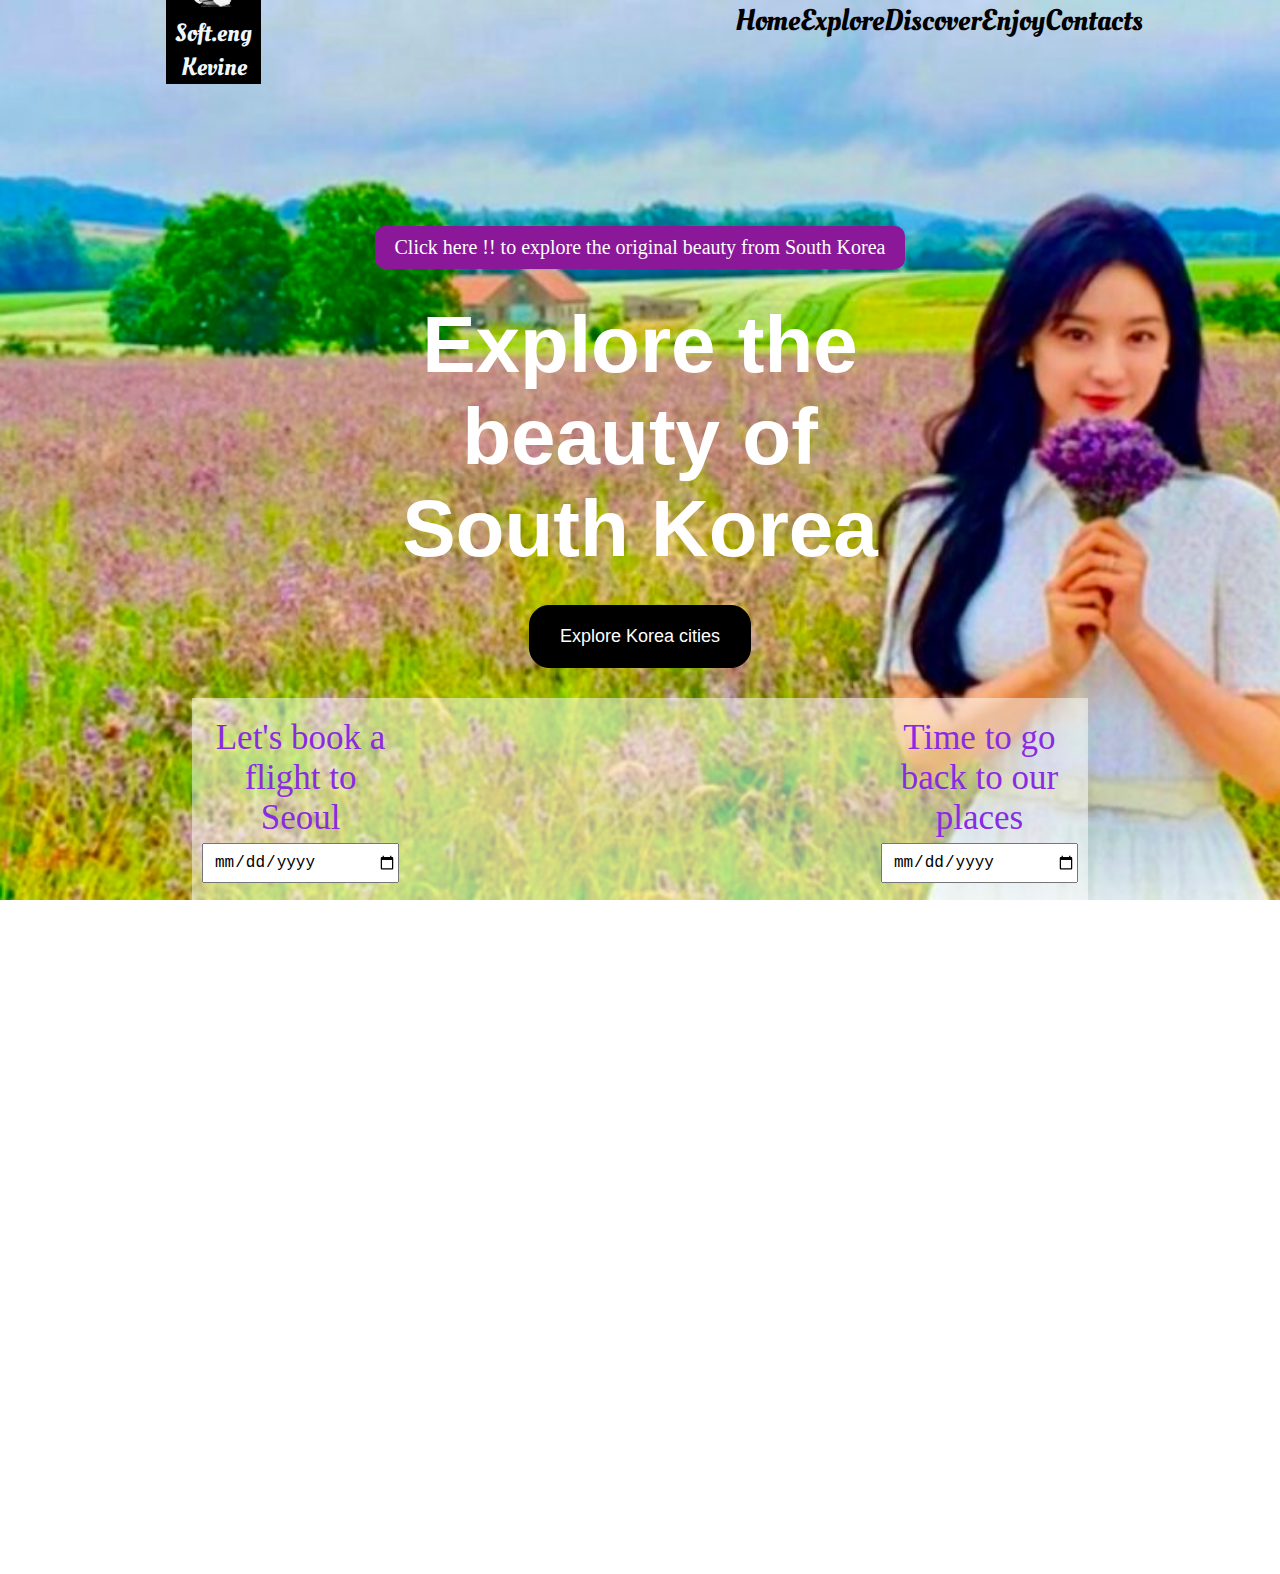
==== index.html @ 48783c7e "practices" ====
<!DOCTYPE html>
<html lang="en">
<head>
    <meta charset="UTF-8">
    <meta name="viewport" content="width=device-width, initial-scale=1.0">
    <title>Kevine</title>
    <link rel="stylesheet" href="styles.css">
    <link rel="stylesheet" href="https://cdnjs.cloudflare.com/ajax/libs/font-awesome/6.0.0-beta3/css/all.min.css">
</head>
<body>
        <!-- banner area -->
    <section class="banner">
        <!-- header area  -->
        <header class="banner-header">

            <div class="logo">
                <p class="logo-text"><img src="images/Screenshot_20241127-194446-Photoroom-Photoroom.png" class="logo-image">  Soft.eng Kevine  </p>
            </div>
            <nav class="navigation">
                <ul class="nav-links">
                    <li class="nav-linkings">Home</li>
                    <li class="nav-linkings">  Explore</li>
                    <li class="nav-linkings">Discover</li>
                    <li class="nav-linkings">Enjoy</li>
                    <li class="nav-linkings">Contacts</li>
                </ul>

            </nav>

        </header>
        <!-- call to action -->
<div class="banner-details">
    <div class="badge"><a href="explore.html" class="banner-exploring">Click here !! to explore the original beauty from South Korea</a></div>
    
    <h1 class="banner-heading"> Explore the beauty of South Korea</h1>
    <button class="btn"><a href="explore.html" class="exploring-button">Explore Korea cities</a></button>
    <div class="booking">
        <div class="inp">
            <label for ='checkin'>Let's book a flight to Seoul</label>
            <input type="date">

        </div>
            <div class="inp">
                <label for ='checkout'>Time to go back to our places</label>
                <input type="date">
    
            </div>


    </div>

</div>


    </section>
    <!-- About us -->

     <section class="about">
        <div class="icons">
            <i class="fa-solid fa-earth-americas"></i>
            <i class="fa-solid fa-plane"></i>
            <i class="fa-solid fa-plane-departure"></i>
        </div>
        <p class="about-paragraph">
            My dream destination is South Korea because I was attracted to their beautiful country and people!
             I mean both their heart and beauty is top notch! Firstly South Korea is a peaceful country compared
              to North Korea. Secondly It is a developed country with many attractive cultures.
               It's where the SAMSUNG company is based, and <a href="https://www.instagram.com/thv/?hl=en">V from BTS </a> is the ambassador.  
               They are rich in their entertainment industry where they have the top tier K-pop and K-drama industry.
            The first time I learned about South Korea was in 2020 during Covid-19 period. We got our movie from a cyber,
             and he gave us a movie called “Innocent man” by Song Joong Ki, I was amazed to see how humble, beautiful everything was, 
             then we went to Lee Min Ho , It was a perfect human being to see, as in it was very nice to see how clean their movies are,
              only the beauty of the first and second actors are enough to love the whole movie. If I make it in life I will take a tour to South Korea and explore by myself.


        </p>

     </section>
     <!-- why i choose south korea -->

</body>
</html>
---- styles.css ----
@import url('https://fonts.googleapis.com/css2?family=Oleo+Script:wght@400;700&display=swap');
/* This will help to set the margin and padding to zero because some elements have default margin and padding */
* {
    margin: 0;
    padding: 0;
    /* This means the margin and padding we add to an element is included in the border width and height. */
    box-sizing: border-box;
}
/* overflow hidden means it prevents scrolling horizontally (x) */
body, html {
    height: 100%;
    font-family: 'Oleo Script', system-ui;
    overflow-x: hidden; 
}
/* display flex will help to have effective layouts in the code
 and it gives more functionality like justify-content, align-items, and also helps the content to appear horizontally. */

.banner {

    justify-content: center;
    align-items: center;
    width: 100%;
    /* we use view port height to adjust the whole window's page. */
    height: 100vh;
    background-color: gray;
    background-image: url('images/southerns.jpeg');
    /* Ensure the entire image covers the containers */
    background-size: cover;
    /* Ensure that the background doesn't repeat more than once. */
    background-repeat: no-repeat;
    background-position: center;
    color: antiquewhite;
    text-align: center;
    display: flex;
    flex-direction: column;

    
}
.banner-header{

  width: 100%;
  /* height: 70px;
  background-color: brown; */
  padding: 0px 13%; 
  display: flex;
  justify-content: space-between;
  margin-top: -150px;
  font-size: 30px;
  margin-top: 8px;

  
}
.logo{
  width: 10%;
  height: 70px;
  /* background-color: yellow; */
  display: flex;
  flex-direction: column; 
  justify-content: center;
  align-items: center;
  font-weight: 500px;
  
}
.logo-text{
  width: 100%;
  background-color: black;
  color: aliceblue;
  text-align: center;
  font-size: 25px;
}
.navigation{
  width: 40%;
  /* background-color: blue; */
  height: 70px;
  color: rgb(0, 0, 0);
}
.nav-links {
  width: 100%;
  height: 70px;
  /* background-color: yellow; */
  list-style-type:none;
  display: flex;
  /* This align-items:center works vertically from head to bottom e.g when u have words on top
  and want them to come in the middle but still touching on the line of the width */
  align-items: center;
  justify-content: space-between;
  font-weight: 500px;
}
.banner-details{
  
  width: 100%;
  /* background-color: rgb(95, 92, 92); */
  padding: 20px 15%;
  margin-top: 150px;
  display: flex;
  flex-direction: column;
  align-items: center;
  row-gap: 30px;

}
.badge{
  width: max-content;
  padding: 10px 20px;
  background-color: rgb(138, 24, 153);
  font-family: 'poppins';
  font-size: 20px;
  border-radius: 10px;
  color: rgb(255, 255, 255);

}
.banner-heading{
  font-size: 80px;
  width: 60%;
  font-family:'Franklin Gothic Medium', 'Arial Narrow', Arial, sans-serif;
  color: rgb(255, 255, 255);
}
.btn{
  padding: 20px 30px;
  font-size: 18px;
  background-color: black;
  color: white;
  border: 1px solid black;
  cursor: pointer;
  border-radius: 20px;
}
.booking{
  width: 100%;
  padding: 20px 10px;
  background-color: rgba(255, 255, 255, .5);
  display: flex;
  color: blueviolet;
  justify-content: space-between;
  font-weight: 200px;
  font-size: 35px;
}
.inp{
  width: 22.5%;
  display: flex;
  flex-direction: column;
  font-family: 'poppins';
  row-gap: 5px;
}
input{
  height: 40px;
  text-indent: 5px;
  font-size: 16px;

}
.about{
  width: 100%;
  padding: 50px 15%;
  background-color: rgb(255, 255, 255);
  font-family: 'popins';
  font-size: 30px;
  font-weight: 200px;
  word-spacing: 10px;

}
.icons{
  display: flex;
  justify-content: space-between;
  color: blueviolet;
  font-size: 30px; 
}
.seoul{
  width: 100%;
  padding: 50px 15%;
  background-color: grey;
  font-family: 'poppins';
  align-items: center;
  display: flex;
  flex-direction: column;
}
.seoul-area{
  width: 100%;
  padding: 20px 20px;
  background-color: blueviolet;
  margin-top: 50px;
  display: flex;
  flex-wrap: wrap;
  gap: 30px;
}
.section-title{
  font-size: 30px;
}
.area{
  width: 30%;
  background-color: aliceblue;
}
.room-img{
  height: 350px;
  width: 100%;
  /* background-color: aquamarine; */
  overflow:  hidden;
}
.room-image{
  width: 100%;
}
.room-details{
  /* background-color: green; */
  padding: 10px;
  display: flex;
  flex-direction: column;
  align-items: flex-start ;
  row-gap: 10px;
}
.last{
  width: 100%;
  padding: 50px 15%;
  background-color: brown;
  display: flex;
  justify-content: space-between;
}
.last-part{
  width: 30%;
  padding: 20px;
  background-color: aquamarine;
  font-family: 'poppins';
  display: flex;
  flex-direction: column;
  row-gap: 10px; 
}
.logo2{
  width: 55%;

}
.sub-text{
  font-size: 14px;
}
.sub-area{
  width: 35%;
  padding: 20px;
  background-color: green;
  display: flex;
  justify-content: center;
  align-items: center;
  flex-direction: column;
  font-family: 'poppins';
}
.sub-inp{
  height: 60px;
  width: 60%;
}
.gallery{
  width: 100%;
  height: 90vh;
  padding: 4
  50px 15px;
  background-color: blue;
  background-image: url(images/korea.jpg);
  background-repeat: no-repeat;
  background-position: center;
  display: flex;
  align-items: center;
  justify-content: flex-end;

}
.gallery-detail{
  width: 60%;
  padding: 50px;
  background-color: aqua;
  display: flex;
  flex-direction: column;
  align-items: center;
  row-gap: 15px;
}
.gallery-details{
  font-size: 50px;

}
/* transform-scale: 3.5 */
/* opacity: 3.4 */
/* transition: .3s */
/* for hover: opacity: normal */

/* Going to explore now part */

.exploring-button{
  color: white;
  text-decoration: none;
}
#flag{

  background-color: brown;
  margin-left: 30px;
}
.banner-exploring{
  color: white;
  text-decoration: none;
}
.logo-image{
  width: 50px;
  height: 50px;
}
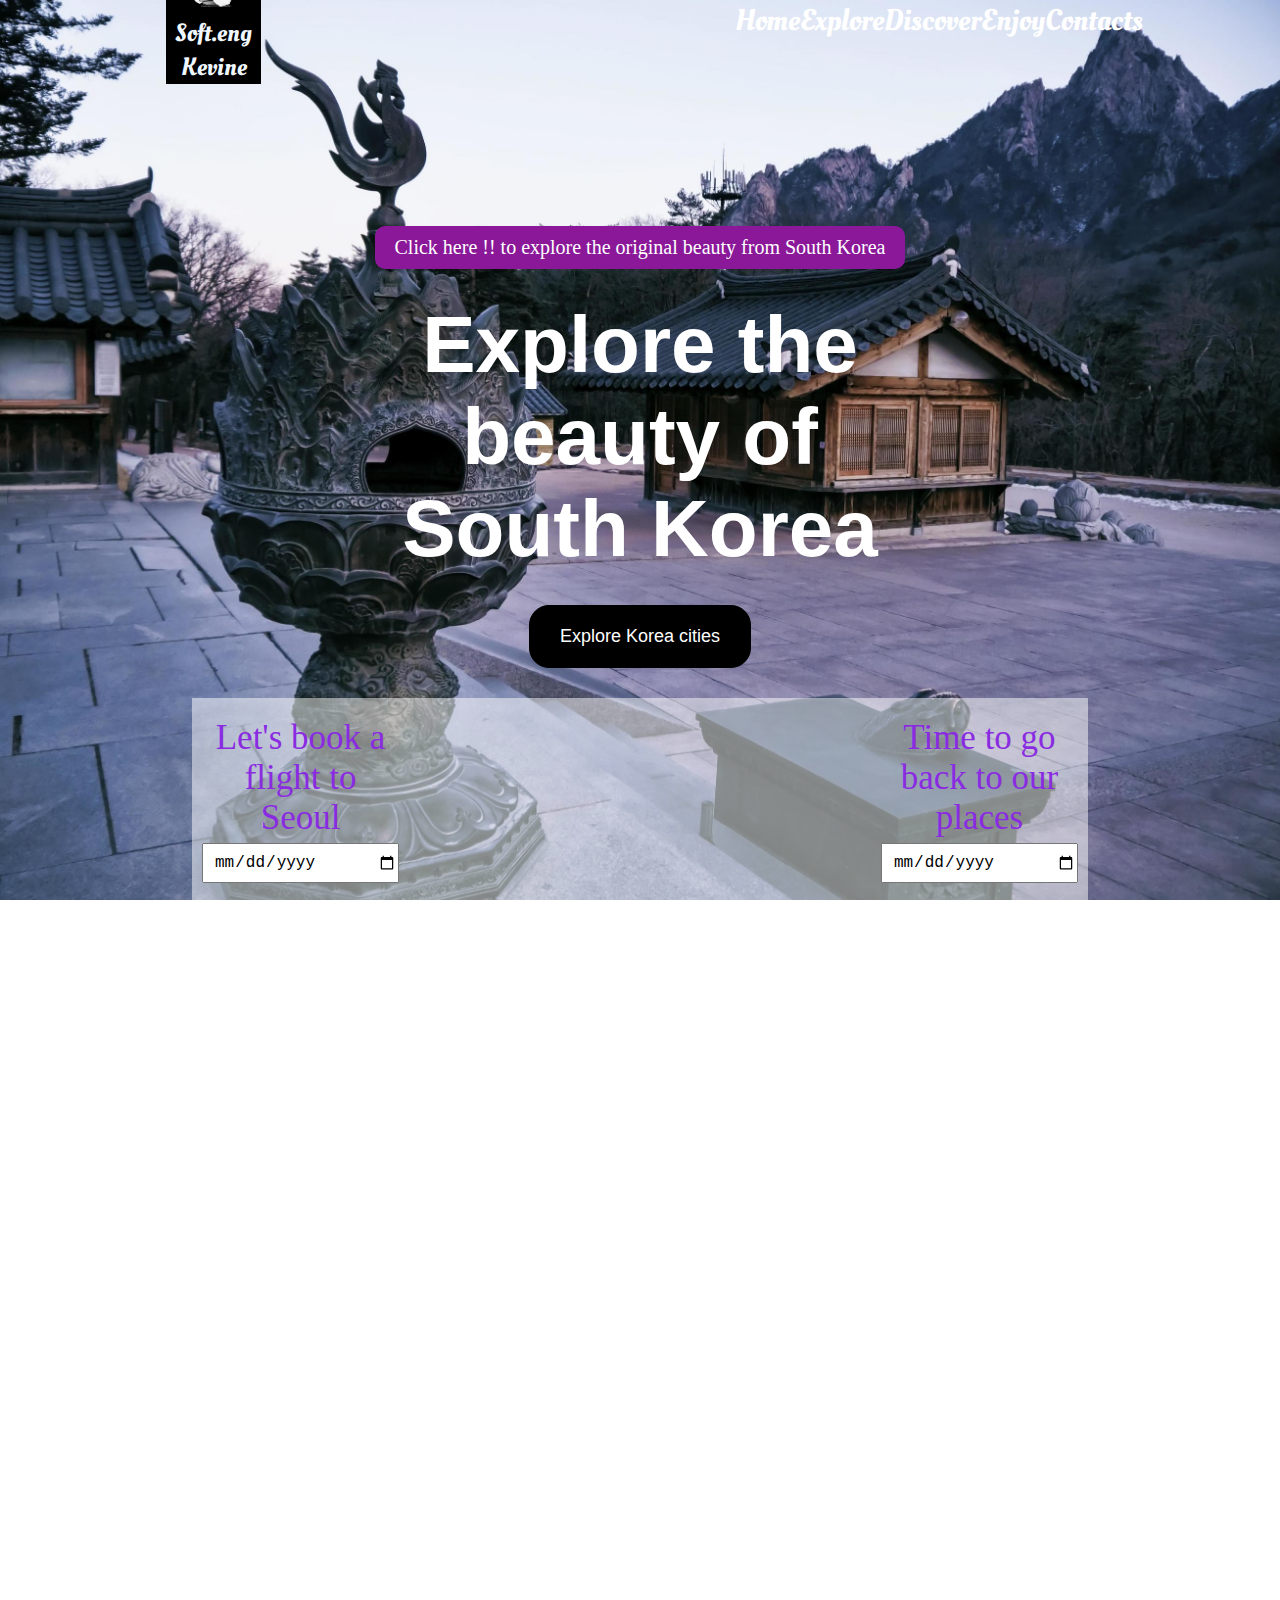
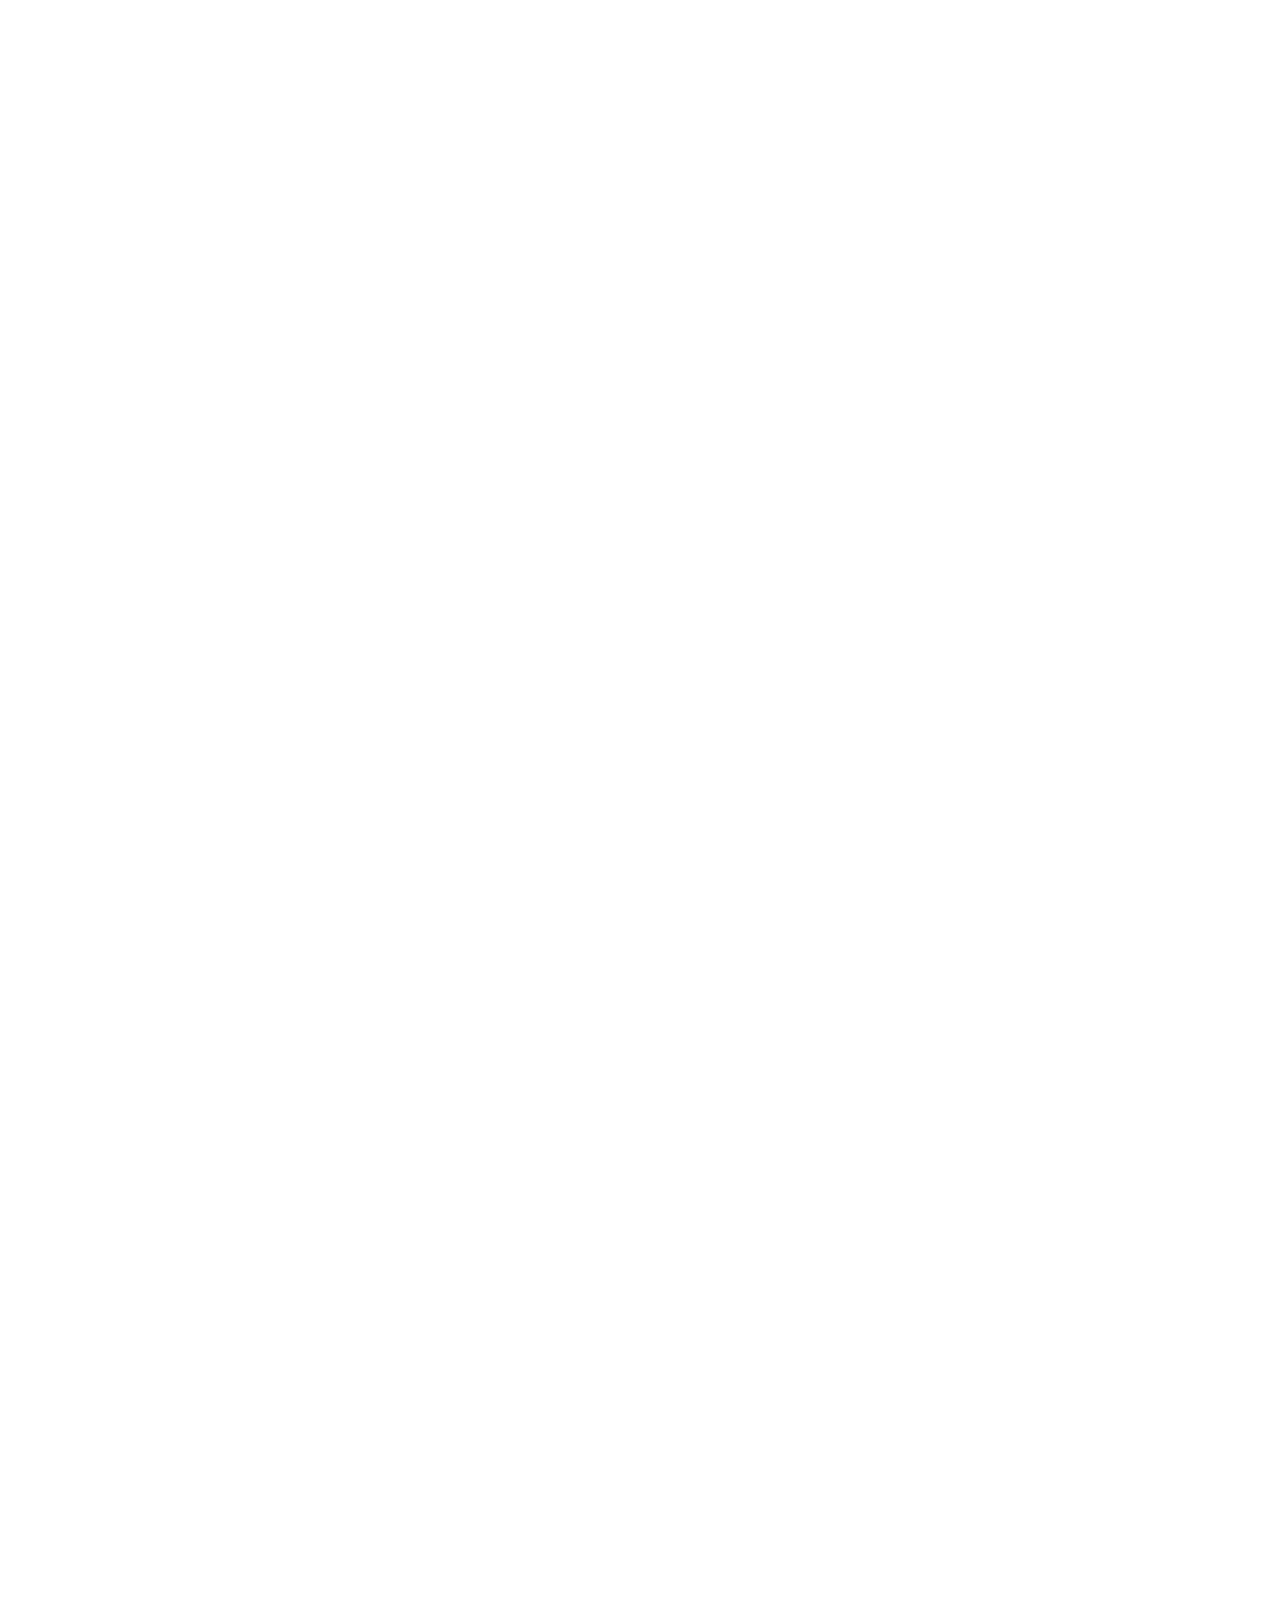
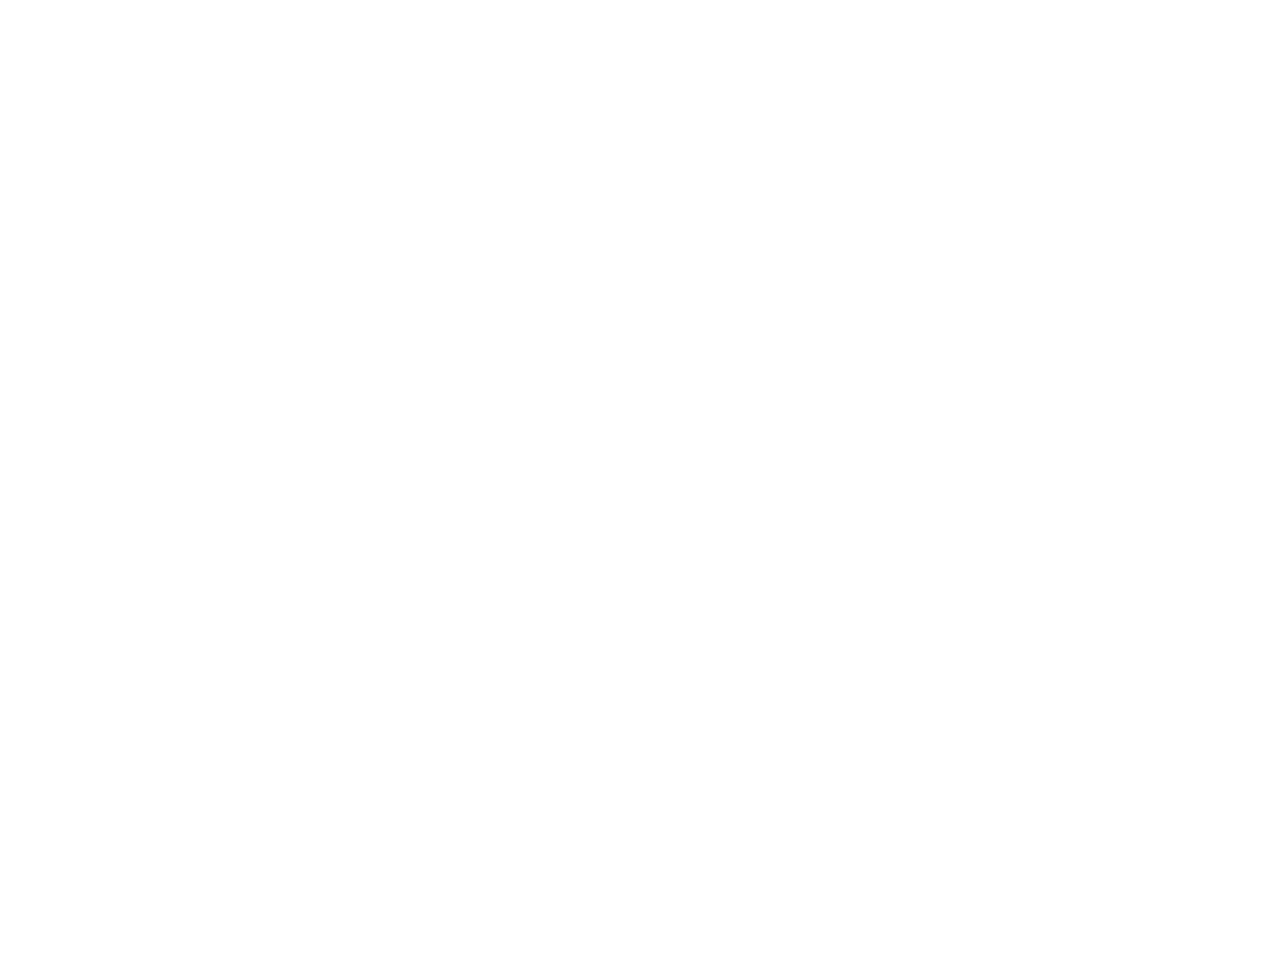
==== commit 269f83cd: "tourism" ====
--- a/index.html
+++ b/index.html
@@ -65,18 +65,112 @@
             My dream destination is South Korea because I was attracted to their beautiful country and people!
              I mean both their heart and beauty is top notch! Firstly South Korea is a peaceful country compared
               to North Korea. Secondly It is a developed country with many attractive cultures.
-               It's where the SAMSUNG company is based, and <a href="https://www.instagram.com/thv/?hl=en">V from BTS </a> is the ambassador.  
+               It's where the <span class="bts">SAMSUNG</span> company is based, and <a href="https://www.instagram.com/thv/?hl=en" class="bts">V from BTS </a> is the ambassador.  
                They are rich in their entertainment industry where they have the top tier K-pop and K-drama industry.
-            The first time I learned about South Korea was in 2020 during Covid-19 period. We got our movie from a cyber,
-             and he gave us a movie called “Innocent man” by Song Joong Ki, I was amazed to see how humble, beautiful everything was, 
-             then we went to Lee Min Ho , It was a perfect human being to see, as in it was very nice to see how clean their movies are,
-              only the beauty of the first and second actors are enough to love the whole movie. If I make it in life I will take a tour to South Korea and explore by myself.
-
-
+    
         </p>
 
      </section>
+
      <!-- why i choose south korea -->
+      <!-- Due to the assignment I can't finish -->
+       <section>
+        <div>
+            <!-- popular dishes from  South Korea -->
+            <h1 class="dishes-header">POPULAR DISHES FROM SOUTH KOREA</h1>
+            <h2 class="kimchi-dish">1. KIMCHI &#127858;</h2>
+            <div class="kimchi-section">
+                <!-- kimchi -->
+                <div class="kimchi"><img src="images/kimchi.jpg" class="kimchi-div"><p>OMG &#129388;</p></div>
+                <!-- <div class="kimchi"><img src="images/kimchiiii.webp" class="kimchi-div"></div> -->
+                <div class="kimchi"><img src="images/fried-kimchi.jpg" class="kimchi-div"><p>OMG &#129388;</p></div>
+                <div class="kimchi"><img src="images/kimchia.jpg" class="kimchi-div"><p>OMG &#129388;</p></div>
+                <div class="kimchi"><img src="images/kimchi-soup.jpg" class="kimchi-div"><p>OMG &#129388;</p></div>
+                <div class="kimchi"><img src="images/kimchi-food.jpg" class="kimchi-div"><p>OMG &#129388;</p></div>
+                <div class="kimchi"><img src="images/ricekimchi.jpg" class="kimchi-div"><p>OMG &#129388;</p></div>
+            </div>
+            <!-- end of Kimchi -->
+            <!-- start of Gimbap -->
+            <h2 class="kimchi-dish">2. GIMPAB/KIMBAP &#127858;</h2>
+            <div class="gimbap-section">
+                <div class="kimchi"><img src="images/cheese-kimchi-kimbap13.jpg" class="kimchi-div"><p>OMG &#129378;</p></div>
+                <!-- <div class="kimchi"><img src="images/kimchiiii.webp" class="kimchi-div"></div> -->
+                <div class="kimchi"><img src="images/Chicken-Kimbap-1.png" class="kimchi-div"><p>OMG &#129378;</p></div>
+                <div class="kimchi"><img src="images/gimbap.jpg" class="kimchi-div"><p>OMG &#129378;</p></div>
+                <div class="kimchi"><img src="images/kimbap.jpg" class="kimchi-div"><p>OMG &#129378;</p></div>
+                <div class="kimchi"><img src="images/tuna-kimbap-feature.jpg" class="kimchi-div"><p>OMG &#129378;</p></div>
+                <div class="kimchi"><img src="images/meatkimbap2.webp" class="kimchi-div"><p>OMG &#129378;</p></div>
+             <!-- lets end our Gimbap divs -->
+            </div>
+            <!-- end of gimbap -->
+
+            <h2 class="kimchi-dish">3. BIBIMBAP &#127858;</h2>
+            <div class="bibimbap-section">
+                <div class="kimchi"><img src="images/bibibap.jpg" class="kimchi-div"><p>OMG &#127859;</p></div>
+                <!-- <div class="kimchi"><img src="images/kimchiiii.webp" class="kimchi-div"></div> -->
+                <div class="kimchi"><img src="images/bibimbap-recipe.webp" class="kimchi-div"><p>OMG &#127859;</p></div>
+                <div class="kimchi"><img src="images/bibimbap-rice.jpg" class="kimchi-div"><p>OMG &#127859;</p></div>
+                <div class="kimchi"><img src="images/bibimbap.jpg" class="kimchi-div"><p>OMG &#127859;</p></div>
+                <div class="kimchi"><img src="images/egg.jpeg" class="kimchi-div"><p>OMG &#127859;</p></div>
+                <!-- <div class="kimchi"><img src="images/raw-fish.webp" class="kimchi-div"><p>OMG &#129378;</p></div> -->
+            </div>
+            <h3 class="remark"> Not to forget their amazing sea foods, they have a million amazing recipes which other country have that!! none except South Korea!!</h3>
+        </div>
+       </section>
+       <!-- things to do in South Korea -->
+        <div>
+            <h2 class="fun-header">FUN ACTIVITIES TO DO IN SOUTH KOREA</h2>
+            <!-- catch sea food -->
+            <div class="fun-things">
+                <div class="fun-one"><p>This looks fun &#128584; </p></div>
+                <div class="fun-two"><p>More fun &#128513;</p></div>
+                <div class="fun-three"><p>The target &#128526;</p></div>
+            </div>
+            <h2 class="last-fun">There  is more fun activities depending on your hobbies
+                so let's go to explore that beauty of Korea as LoveLace.
+            </h2>
+        </div>
+       <section>
+        <h1 class="financial">SIGN UP TO GO TO VISIT KOREA</h1>
+        <div class="forms">
+            
+        <div class="form-part">
+        <form>
+            <label for="name" class="name">FULL NAME</label>
+            <input type="text" id="name" placeholder="Please type both names">
+            <label for="email" class="email">Email</label>
+            <input type="email" id="email" placeholder="Enter a valid email">
+            <label for="choice" class="choice">Do you want to visit South Korea</label>
+            <label class="radio"><input id="choice" type="radio">Yes of course</label>
+            <label class="radio"><input id="choice" type="radio">no</label>
+            <label class="question">Do you have money that will help you enjoy life in Korea</label>
+            <select class="select">
+                <option>please select an option</option>
+                <option>I have enough money</option>
+                <option>I am broke currently</option>
+                <option>I will have money in the future</option>
+                <option>I am capable of funding my broke friends</option>
+                <option>I need financial help</option>
+            </select>
+            <button class="btns" type="submit">Submit</button>
+        </form>
+        </div>
+        <div class="dollar"><img src="images/morecash.webp" ></div>
+    </div>
+       </section>
+       <footer>
+        <div class="footer-links">
+            <div class="social-links">
+                <i class="fa-brands fa-twitter" id="twitter"></i>
+                <i class="fa-brands fa-facebook"></i>
+                <i class="fa-brands fa-linkedin"></i>
+                <i class="fa-brands fa-youtube"></i>
+            </div>
+        </div>
+        <p class="copyright">&copy Copyright 2024 by Kevine Umutoni</p>
+   </footer>
+        </div>
+       </footer>
 
 </body>
 </html>--- a/styles.css
+++ b/styles.css
@@ -23,7 +23,7 @@
     /* we use view port height to adjust the whole window's page. */
     height: 100vh;
     background-color: gray;
-    background-image: url('images/southerns.jpeg');
+    background-image: url('images/kkoorea.jpg');
     /* Ensure the entire image covers the containers */
     background-size: cover;
     /* Ensure that the background doesn't repeat more than once. */
@@ -85,6 +85,7 @@
   align-items: center;
   justify-content: space-between;
   font-weight: 500px;
+  color: white;
 }
 .banner-details{
   
@@ -292,3 +293,236 @@
   width: 50px;
   height: 50px;
 }
+.bts{
+  color: rgb(0, 0, 0);
+  text-decoration: none;
+  font-weight: bolder;
+
+}
+.bts:hover{
+  color: purple;
+}
+.kimchi-section{
+  display: flex;
+  width: 99%;
+  gap:10px;
+  justify-content: space-between;
+}
+.kimchi-div{
+  width: 100%;
+  height: 80%;
+}
+.kimchi p{
+  font-size: 25px;
+  font-weight: lighter;
+  font-family: "Merriweather", serif;
+}
+.kimchi p:hover{
+  color: purple;
+  font-weight: bolder;
+  cursor: pointer;
+  
+}
+.dishes-header{
+  text-align: center;
+  font-family: "Lilita One", sans-serif;
+  font-size: 50px;
+  margin-bottom: 50px;
+  color: purple;
+
+}
+.dishes-header:hover{
+  color: blue;
+  cursor: pointer;
+}
+.btn:hover{
+  background-color: blueviolet;
+}
+.kimchi-dish{
+  text-align: center;
+  color: rgb(221, 46, 46);
+  margin-bottom: 50px;
+}
+.gimbap-section{
+  display: flex;
+  width: 99%;
+  gap:10px;
+  justify-content: space-between;
+}
+.bibimbap-section{
+  display: flex;
+  width: 99%;
+  gap:10px;
+  justify-content: space-between;
+
+}
+.remark{
+  font-family: "Tajawal", sans-serif;
+  text-align: center;
+  font-size: 20px;
+
+}
+.fun-one{
+  width: 30%;
+  height: 450px;
+  background-color: rebeccapurple;
+  background-image: url(images/fisinh.webp);
+  background-position: center;
+  background-size: cover;
+  border-radius: 60px;
+
+}
+.fun-one p{
+  position: relative;
+  top: 70%;
+  left: 50%;
+  color: white;
+  font-size: 30px;
+}
+
+.fun-two{
+  width: 30%;
+  height: 450px;
+  background-color: rgb(236, 13, 80);
+  background-image: url(images/waterboarding.jpg);
+  background-position: center;
+  background-size: cover;
+  border-radius: 60px;
+}
+.fun-two p{
+  position: relative;
+  top:80%;
+  left: 50%;
+  color: blue;
+  font-size: 30px;
+}
+.fun-three{
+  width: 30%;
+  height: 450px;
+  background-color: blue;
+  background-image: url(images/aura.webp);
+  background-repeat: no-repeat;
+  background-size: cover;
+  border-radius: 60px;
+}
+.fun-three p{
+  position: relative;
+  top: 70%;
+  left: 50%;
+  color: rgb(255, 255, 255);
+  font-size: 40px;
+}
+.fun-things{
+  display: flex;
+  justify-content: space-between;
+}
+.fun-header{
+  text-align: center;
+  margin-top: 100px;
+  margin-bottom: 80px;
+  color: purple;
+}
+.fun-header:hover{
+  color: purple;
+}
+.last-fun{
+  font-family: "Tajawal", sans-serif;
+  text-align: center;
+  margin-top: 50px;
+  margin-bottom: 50px;
+  color: purple;
+}
+.select{
+  display: block;
+  margin-bottom: 10px;
+  height: 50px;
+  font-size: 20px;
+}
+.select option{
+  width: 40px;
+
+}
+label{
+  display: block;
+
+}
+.forms{
+  display: flex;
+  justify-content: space-between;
+}
+.form-part{
+  background-color: rgba(230, 170, 231, 0.3);
+  border-radius: 10px;
+}
+.dollar{
+  width:50% ;
+}
+.dollar img{
+  width: 100%;
+}
+.name{
+  font-size: 30px;
+
+}
+#name, #email{
+  width: 300px;
+  height: 65px;
+
+}
+.email, .choice {
+  font-size: 30px;
+  font-weight: lighter;
+}
+.question{
+  font-size: 20px;
+  font-weight: lighter;
+}
+
+.radio{
+  font-size: 20px;
+}
+#choice{
+  vertical-align: middle;
+}
+.btns{
+  padding: 20px 30px;
+  font-size: 18px;
+  background-color: purple;
+  color: white;
+  cursor: pointer;
+  border-radius: 20px;
+  margin-top: 20px;
+  margin-bottom: 10px;
+}
+form{
+  padding-left:50px ;
+}
+.financial{
+  margin-bottom: 40px;
+  color: blueviolet;
+}
+.btns:hover{
+  background-color: red;
+}
+.social-links {
+  display: flex;
+  gap: 15px;
+}
+
+.social-links i {
+  font-size: 40px;
+  cursor: pointer;
+}
+footer {
+  background: #222;
+  color: white;
+  height: 200px;
+
+}
+.footer-links{
+  padding-top: 10px;
+  padding-bottom: 30px;
+}
+.copyright{
+  font-size: 20px;
+}